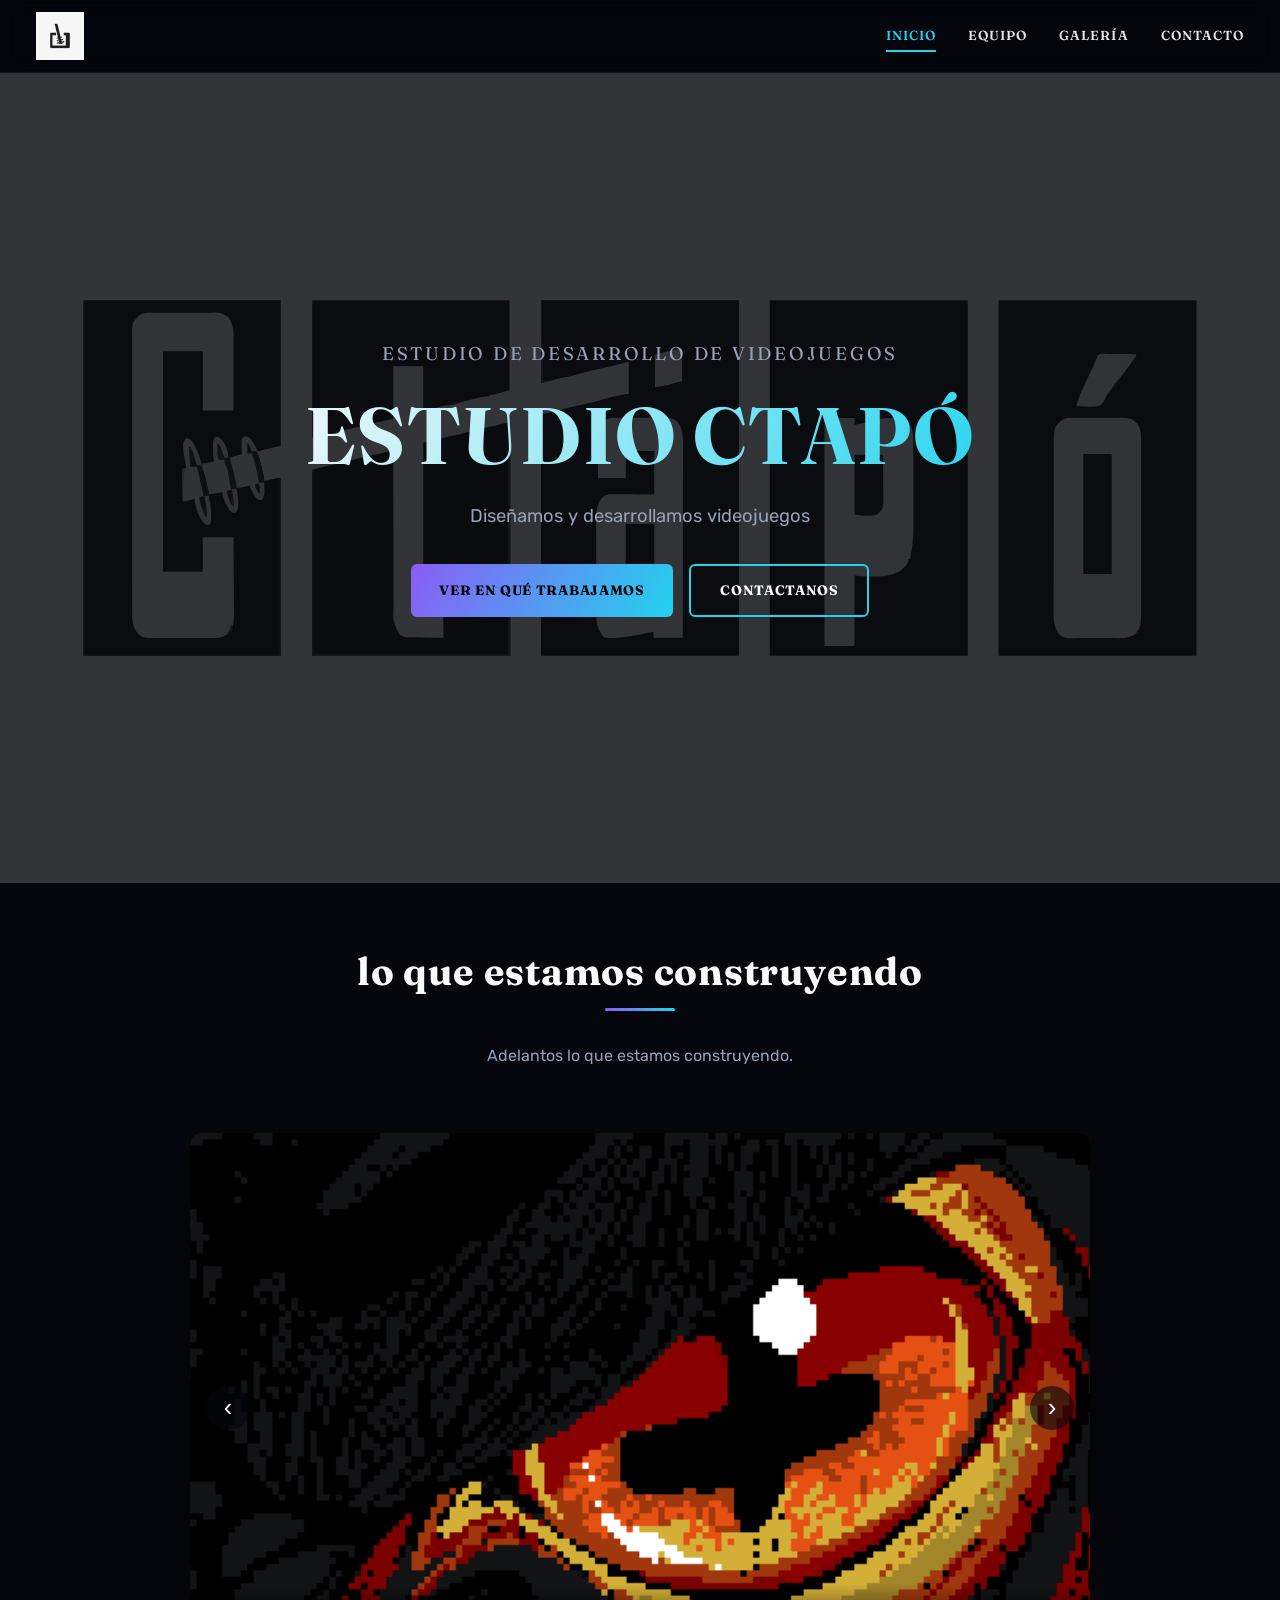
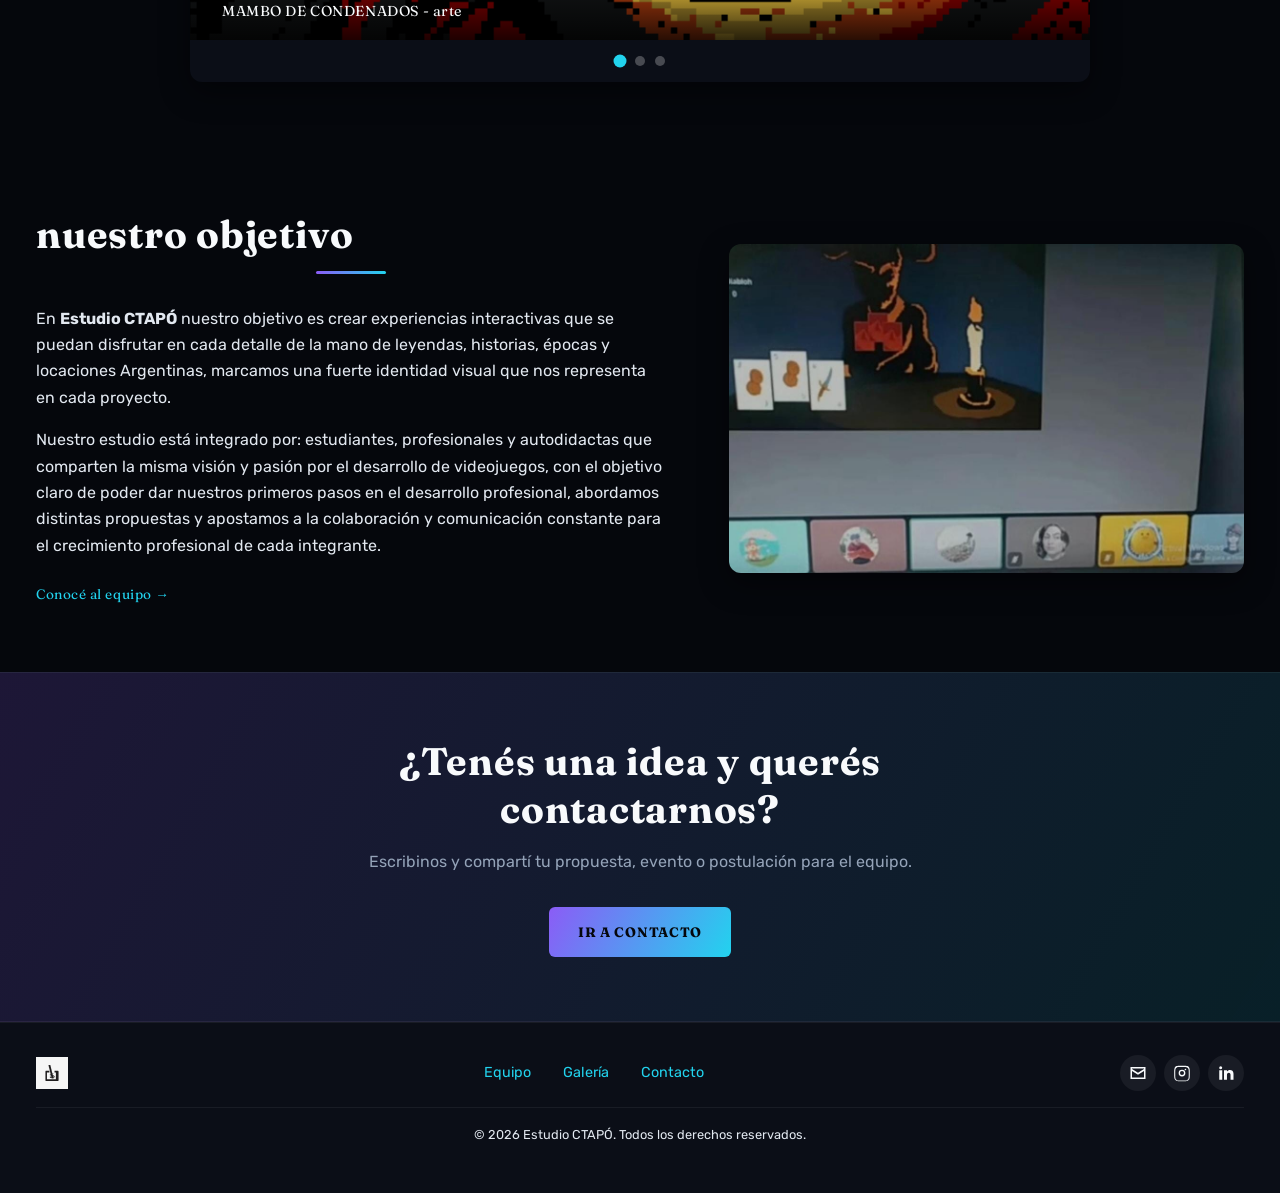
==== index.html @ 33e23f06 "Sitio Estudio CTAPO" ====
<!DOCTYPE html>
<html lang="es">
<head>
  <meta charset="UTF-8">
  <meta name="viewport" content="width=device-width, initial-scale=1.0">
  <title>Estudio CTAPÓ — Estudio de desarrollo de videojuegos</title>
  <meta name="description" content="Estudio CTAPO: estudio independiente de videojuegos. Conocé nuestro equipo y proyectos">

  <!-- Ícono de la pestaña del navegador -->
  <link rel="icon" href="img/logo/logo.svg" type="image/svg+xml">

  <!-- Google Fonts: Fraunces (títulos, serif elegante) + Rubik (texto de lectura) -->
  <link rel="preconnect" href="https://fonts.googleapis.com">
  <link rel="preconnect" href="https://fonts.gstatic.com" crossorigin>
  <link href="https://fonts.googleapis.com/css2?family=Fraunces:opsz,wght@9..144,400;9..144,500;9..144,600;9..144,700&family=Rubik:wght@300;400;500;700&display=swap" rel="stylesheet">

  <!-- CSS: primero las variables/base compartidas, después el CSS propio de esta página -->
  <link rel="stylesheet" href="css/variables.css">
  <link rel="stylesheet" href="css/base.css">
  <link rel="stylesheet" href="css/home.css">
</head>
<body>

  <!-- ============ HEADER / NAVEGACIÓN ============ -->
  <header>
    <div class="container header-container">
      <a href="index.html" class="logo">
        <img src="img/logo/logo.svg" alt="Estudio CTAPO" width="180" height="55">
      </a>

      <!-- Botón hamburguesa: visible solo en mobile, controlado por js/main.js -->
      <button id="navToggle" class="nav-toggle-btn" aria-expanded="false" aria-controls="primaryNav" aria-label="Abrir menú de navegación">
        <span></span><span></span><span></span>
      </button>

      <nav id="primaryNav" class="main-nav" aria-label="Navegación principal">
        <ul>
          <li><a href="index.html">Inicio</a></li>
          <li><a href="pages/equipo.html">Equipo</a></li>
          <li><a href="pages/galeria.html">Galería</a></li>
          <li><a href="pages/contacto.html">Contacto</a></li>
        </ul>
      </nav>
    </div>
  </header>

  <main>

    <!-- HERO / BANNER DE PORTADA -->
    <section class="hero-home">
      <div class="container hero-content">
        <p class="eyebrow reveal">Estudio de desarrollo de videojuegos</p>
        <h1 class="reveal">ESTUDIO CTAPÓ</h1>
        <p class="reveal">
          Diseñamos y desarrollamos videojuegos
        </p>
        <div class="hero-actions reveal">
          <a href="https://ctapo-producciones.itch.io/mambo-de-condenados" class="btn" target="_blank" rel="noopener">Ver en qué trabajamos</a>
          <a href="pages/contacto.html" class="btn btn-outline">Contactanos</a>
        </div>
      </div>
    </section>

    <!-- CARROUSEL: imágenes / video de nuestro trabajo  -->
    <section class="section-padding carousel-section">
      <div class="container">
        <h2 class="section-title reveal">lo que estamos construyendo</h2>
        <p class="section-intro reveal">
          Adelantos lo que estamos construyendo.
        </p>

        <!-- Componente de carrousel, manejado por js/carousel.js.
             Cada .carousel-slide puede contener una <img> o un <video>.
             role="region" + aria-roledescription mejoran la accesibilidad. -->
        <div class="carousel reveal" id="mainCarousel" role="region" aria-roledescription="carrousel" aria-label="Avances del estudio">
          <div class="carousel-track">
            <figure class="carousel-slide is-active">
              <img src="img/carousel/slide-1.png" alt="diseño de mambo de condenados" loading="lazy">
              <figcaption>MAMBO DE CONDENADOS - arte </figcaption>
            </figure>
            <figure class="carousel-slide">
              <img src="img/carousel/slide-2.jpg" alt="Arte nuevo" loading="lazy">
              <figcaption>nuevos adelantos</figcaption>
            </figure>
            <figure class="carousel-slide">
              <video src="img/carousel/slide-3.mp4" controls muted playsinline aria-label="Adelanto en video"></video>
              <figcaption>primeras vistas</figcaption>
            </figure>
          </div>

          <!-- Controles de navegación (accesibles con teclado) -->
          <button class="carousel-btn carousel-btn--prev" id="carouselPrev" aria-label="Diapositiva anterior">‹</button>
          <button class="carousel-btn carousel-btn--next" id="carouselNext" aria-label="Diapositiva siguiente">›</button>

          <!-- Indicadores (dots), generados dinámicamente por carousel.js -->
          <div class="carousel-dots" id="carouselDots"></div>
        </div>
      </div>
    </section>

    <!-- SOBRE NOSOTROS / OBJETIVO DEL ESTUDIO  -->
    <section class="section-padding about-section">
      <div class="container about-grid">
        <div class="about-text reveal">
          <h2 class="section-title" style="text-align:left">nuestro objetivo</h2>
          <p>
            En <strong>Estudio CTAPÓ</strong> nuestro objetivo es crear
            experiencias interactivas que se puedan disfrutar en cada detalle
            de la mano de leyendas, historias, épocas y locaciones Argentinas, marcamos 
            una fuerte identidad visual que nos representa en cada proyecto. 
          </p>
          <p>
            Nuestro estudio está integrado por: 
            estudiantes, profesionales y autodidactas 
            que comparten la misma visión y pasión por el desarrollo de videojuegos,
            con el objetivo claro de poder dar nuestros primeros pasos en el desarrollo profesional, 
            abordamos distintas propuestas y apostamos a la colaboración y comunicación constante para el crecimiento profesional de cada integrante.
          </p>
          <a href="pages/equipo.html" class="btn-secondary-link">Conocé al equipo →</a>
        </div>
        <div class="about-image reveal">
          <img src="img/carousel/slide-equipo.jpeg" alt="Ilustración representativa del estudio" loading="lazy">
        </div>
      </div>
    </section>

    <!-- ============ BANNER FINAL / LLAMADO A LA ACCIÓN ============ -->
    <section class="cta-band reveal">
      <div class="container cta-band-content">
        <h2>¿Tenés una idea y querés contactarnos?</h2>
        <p>Escribinos y compartí tu propuesta, evento o postulación para el equipo.</p>
        <a href="pages/contacto.html" class="btn">Ir a contacto</a>
      </div>
    </section>

  </main>

  <!-- FOOTER  -->
  <footer>
    <div class="container">
      <div class="footer-content">
        <a href="index.html" class="footer-brand">
          <img src="img/logo/logo.svg" alt="Estudio CTAPO">
        </a>

        <nav class="footer-links" aria-label="Enlaces del pie de página">
          <a href="pages/equipo.html">Equipo</a>
          <a href="pages/galeria.html">Galería</a>
          <a href="pages/contacto.html">Contacto</a>
        </nav>
       
        <div class="footer-social">
          <a href="mailto:ctapoproducciones@gmail.com" aria-label="Enviar un email">
            <svg viewBox="0 0 24 24"><path d="M2 4h20v16H2V4zm2 2v.5l8 5 8-5V6H4zm16 3.2-8 5-8-5V18h16V9.2z"/></svg>
          </a>
          <a href="https://www.instagram.com/ctapoproducciones/" target="_blank" rel="noopener" aria-label="Instagram">
            <svg viewBox="0 0 24 24"><path d="M12 2.2c3.2 0 3.6 0 4.9.1 1.2.1 2 .3 2.4.5.6.2 1 .5 1.5 1 .4.4.7.9 1 1.5.2.4.4 1.2.5 2.4.1 1.3.1 1.7.1 4.9s0 3.6-.1 4.9c-.1 1.2-.3 2-.5 2.4-.2.6-.5 1-1 1.5-.4.4-.9.7-1.5 1-.4.2-1.2.4-2.4.5-1.3.1-1.7.1-4.9.1s-3.6 0-4.9-.1c-1.2-.1-2-.3-2.4-.5-.6-.2-1-.5-1.5-1-.4-.4-.7-.9-1-1.5-.2-.4-.4-1.2-.5-2.4-.1-1.3-.1-1.7-.1-4.9s0-3.6.1-4.9c.1-1.2.3-2 .5-2.4.2-.6.5-1 1-1.5.4-.4.9-.7 1.5-1 .4-.2 1.2-.4 2.4-.5C8.4 2.2 8.8 2.2 12 2.2zm0 1.8c-3.1 0-3.5 0-4.7.1-1 .1-1.6.2-1.9.4-.5.2-.8.4-1.2.7-.3.3-.6.7-.7 1.2-.1.3-.3.9-.4 1.9-.1 1.2-.1 1.6-.1 4.7s0 3.5.1 4.7c.1 1 .2 1.6.4 1.9.2.5.4.8.7 1.2.3.3.7.6 1.2.7.3.1.9.3 1.9.4 1.2.1 1.6.1 4.7.1s3.5 0 4.7-.1c1-.1 1.6-.2 1.9-.4.5-.2.8-.4 1.2-.7.3-.3.6-.7.7-1.2.1-.3.3-.9.4-1.9.1-1.2.1-1.6.1-4.7s0-3.5-.1-4.7c-.1-1-.2-1.6-.4-1.9-.2-.5-.4-.8-.7-1.2-.3-.3-.7-.6-1.2-.7-.3-.1-.9-.3-1.9-.4-1.2-.1-1.6-.1-4.7-.1zm0 3.5a4.5 4.5 0 1 1 0 9 4.5 4.5 0 0 1 0-9zm0 1.8a2.7 2.7 0 1 0 0 5.4 2.7 2.7 0 0 0 0-5.4zm5.7-2a1.1 1.1 0 1 1-2.2 0 1.1 1.1 0 0 1 2.2 0z"/></svg>
          </a>
          <a href="https://www.linkedin.com/in/ctap%C3%B3-producciones-28ab443a8/" target="_blank" rel="noopener" aria-label="LinkedIn">
            <svg viewBox="0 0 24 24"><path d="M6.94 5a2 2 0 1 1-4-.002 2 2 0 0 1 4 .002zM7 8.48H3V21h4V8.48zm6.32 0H9.34V21h3.94v-6.57c0-3.66 4.77-3.96 4.77 0V21H22v-7.93c0-6.17-7.06-5.94-8.68-2.91V8.48z"/></svg>
          </a>
        </div>
      </div>
      <div class="footer-bottom">
        <p>&copy; <span id="currentYear">2026</span> Estudio CTAPÓ. Todos los derechos reservados.</p>
      </div>
    </div>
  </footer>

  <!-- JS: main.js primero (compartido), después el propio de esta página -->
  <script src="js/main.js" defer></script>
  <script src="js/carousel.js" defer></script>
</body>
</html>
---- css/variables.css ----
/* ============================================================
   VARIABLES.CSS — Paleta de colores, tipografías y medidas
   ============================================================
   Este es el ÚNICO archivo que necesitás tocar para cambiar los
   colores, fuentes o espaciados de TODO el sitio. Todos los demás
   archivos CSS usan estas variables con var(--nombre-variable),
   así que un cambio acá se refleja en cada página automáticamente.
   ============================================================ */

:root {
  /* ---------- COLORES DE MARCA ----------
     Editá estos 3 colores para cambiar la identidad visual
     del estudio (hoy: violeta + cian + rosa, estilo "gaming"). */
  --color-primary: #8b5cf6;      /* Violeta principal: botones, links, acentos */
  --color-secondary: #22d3ee;    /* Cian: detalles, hover, íconos */
  --color-accent: #f43f5e;       /* Rosa/rojo: llamados a la acción importantes */

  /* ---------- FONDOS (tema oscuro tipo estudio de videojuegos) ---------- */
  --color-bg: #05070c;           /* Fondo general de la página (el más oscuro) */
  --color-bg-elevated: #0b0e17;  /* Fondo de secciones "elevadas" (cards, header) */
  --color-bg-alt: #131826;       /* Fondo alterno para separar secciones */
  --color-overlay: rgba(5, 7, 12, 0.82); /* Capa oscura sobre imágenes de fondo */

  /* ---------- TEXTOS ---------- */
  --color-text: #e2e8f0;         /* Texto principal sobre fondo oscuro */
  --color-text-muted: #94a3b8;   /* Texto secundario / descripciones */
  --color-text-strong: #f8fafc;  /* Texto blanco puro para títulos destacados */
  --color-on-primary: #05070c;   /* Texto sobre botones de color primario */

  /* ---------- TIPOGRAFÍAS ----------
     "Fraunces" para títulos: una serif elegante y cálida (variable,
     con curvas suaves) cargada desde Google Fonts en el <head> de cada
     página. Es la alternativa gratuita más parecida a "Belanidi Serif"
     que encontramos: esa fuente es de pago y no está en Google Fonts,
     así que no se puede cargar automáticamente por CDN.

     Si comprás/tenés los archivos de Belanidi Serif, reemplazá el
     <link> de Google Fonts del <head> de cada página por un @font-face
     acá mismo, por ejemplo:

       @font-face {
         font-family: 'Belanidi Serif';
         src: url('../fonts/BelanidiSerif.woff2') format('woff2');
         font-display: swap;
       }

     y después cambiá el valor de --font-heading de abajo por:
       --font-heading: 'Belanidi Serif', 'Fraunces', serif;

     "Rubik" se mantiene para el texto de lectura (buena legibilidad
     en párrafos largos, contrasta bien con una serif en los títulos). */
  --font-heading: 'Fraunces', 'Georgia', serif;
  --font-body: 'Rubik', 'Segoe UI', sans-serif;

  /* ---------- ESPACIADOS (escala consistente) ---------- */
  --spacing-xs: 0.5rem;
  --spacing-sm: 1rem;
  --spacing-md: 2rem;
  --spacing-lg: 4rem;
  --spacing-xl: 6rem;

  /* ---------- OTROS ---------- */
  --border-radius: 12px;
  --border-radius-sm: 6px;
  --box-shadow: 0 10px 30px rgba(0, 0, 0, 0.45);
  --transition: all 0.25s ease;
  --max-width: 1240px;
}
---- css/base.css ----
/* ============================================================
   BASE.CSS — Reset, tipografía, header/nav, footer y utilidades
   ============================================================
   Estilos COMPARTIDOS por todas las páginas del sitio. Se carga
   siempre después de variables.css y antes del CSS propio de
   cada página (home.css / equipo.css / galeria.css / contacto.css).
   ============================================================ */

/* ---------- Reset básico ---------- */
*,
*::before,
*::after {
  margin: 0;
  padding: 0;
  box-sizing: border-box;
}

html {
  scroll-behavior: smooth;
}

/* Respeta a las personas que configuraron "reducir movimiento"
   en su sistema operativo: buena práctica de accesibilidad. */
@media (prefers-reduced-motion: reduce) {
  html {
    scroll-behavior: auto;
  }
  *,
  *::before,
  *::after {
    animation-duration: 0.01ms !important;
    animation-iteration-count: 1 !important;
    transition-duration: 0.01ms !important;
  }
}

body {
  font-family: var(--font-body);
  background-color: var(--color-bg);
  color: var(--color-text);
  line-height: 1.65;
  overflow-x: hidden; /* evita scroll horizontal accidental en mobile */
}

img,
video {
  max-width: 100%;
  display: block;
}

/* ---------- Tipografía ---------- */
h1,
h2,
h3,
h4 {
  font-family: var(--font-heading);
  font-weight: 700;
  letter-spacing: 0.02em;
  color: var(--color-text-strong);
  margin-bottom: var(--spacing-sm);
  line-height: 1.25;
}

h1 { font-size: clamp(2.2rem, 5vw, 3.4rem); }
h2 { font-size: clamp(1.8rem, 3.5vw, 2.4rem); }
h3 { font-size: 1.3rem; }

p {
  margin-bottom: var(--spacing-sm);
  color: var(--color-text);
}

a {
  color: var(--color-secondary);
  text-decoration: none;
  transition: var(--transition);
}

a:hover,
a:focus-visible {
  color: var(--color-primary);
}

/* Estado de foco visible y consistente en todo el sitio (accesibilidad) */
:focus-visible {
  outline: 2px solid var(--color-secondary);
  outline-offset: 3px;
}

ul {
  list-style: none;
}

/* ---------- Layout ---------- */
.container {
  width: 100%;
  max-width: var(--max-width);
  margin: 0 auto;
  padding: 0 var(--spacing-sm);
}

.section-padding {
  padding: var(--spacing-lg) 0;
}

.section-title {
  text-align: center;
  position: relative;
  padding-bottom: var(--spacing-sm);
  margin-bottom: var(--spacing-md);
}

.section-title::after {
  content: '';
  position: absolute;
  bottom: 0;
  left: 50%;
  transform: translateX(-50%);
  width: 70px;
  height: 3px;
  background: linear-gradient(90deg, var(--color-primary), var(--color-secondary));
  border-radius: 3px;
}

.section-intro {
  max-width: 720px;
  margin: 0 auto var(--spacing-lg);
  text-align: center;
  color: var(--color-text-muted);
}

.text-center { text-align: center; }

/* ---------- Header / navegación ---------- */
header {
  position: sticky;
  top: 0;
  z-index: 1000;
  background-color: rgba(5, 7, 12, 0.85);
  backdrop-filter: blur(10px); /* header traslúcido tipo "vidrio" */
  border-bottom: 1px solid rgba(255, 255, 255, 0.06);
}

.header-container {
  display: flex;
  align-items: center;
  justify-content: space-between;
  padding: var(--spacing-xs) var(--spacing-sm);
  min-height: 72px;
}

.logo img {
  height: 48px;
  width: auto;
}

/* Botón hamburguesa (controlado por js/main.js) */
.nav-toggle-btn {
  display: none;
  flex-direction: column;
  justify-content: center;
  gap: 5px;
  width: 42px;
  height: 42px;
  background: transparent;
  border: 1px solid rgba(255, 255, 255, 0.15);
  border-radius: var(--border-radius-sm);
  cursor: pointer;
}

.nav-toggle-btn span {
  display: block;
  width: 20px;
  height: 2px;
  margin: 0 auto;
  background-color: var(--color-text-strong);
  transition: var(--transition);
}

/* Animación de la hamburguesa a "X" cuando el menú está abierto */
.nav-toggle-btn[aria-expanded="true"] span:nth-child(1) {
  transform: translateY(7px) rotate(45deg);
}
.nav-toggle-btn[aria-expanded="true"] span:nth-child(2) {
  opacity: 0;
}
.nav-toggle-btn[aria-expanded="true"] span:nth-child(3) {
  transform: translateY(-7px) rotate(-45deg);
}

.main-nav ul {
  display: flex;
  gap: var(--spacing-md);
}

.main-nav a {
  color: var(--color-text);
  font-family: var(--font-heading);
  font-size: 0.82rem;
  font-weight: 600;
  letter-spacing: 0.08em;
  text-transform: uppercase;
  position: relative;
  padding: 0.4rem 0;
}

.main-nav a::after {
  content: '';
  position: absolute;
  left: 0;
  bottom: -2px;
  width: 0;
  height: 2px;
  background-color: var(--color-secondary);
  transition: var(--transition);
}

.main-nav a:hover::after,
.main-nav a.is-active::after {
  width: 100%;
}

.main-nav a.is-active {
  color: var(--color-secondary);
}

/* ---------- Botones ---------- */
.btn {
  display: inline-flex;
  align-items: center;
  gap: 0.5rem;
  padding: 0.85rem 1.8rem;
  background: linear-gradient(120deg, var(--color-primary), var(--color-secondary));
  color: var(--color-on-primary);
  font-family: var(--font-heading);
  font-weight: 700;
  font-size: 0.85rem;
  letter-spacing: 0.05em;
  text-transform: uppercase;
  border: none;
  border-radius: var(--border-radius-sm);
  cursor: pointer;
  transition: var(--transition);
}

.btn:hover,
.btn:focus-visible {
  transform: translateY(-3px);
  box-shadow: 0 12px 24px rgba(139, 92, 246, 0.35);
  color: var(--color-on-primary);
}

.btn-outline {
  background: transparent;
  border: 2px solid var(--color-secondary);
  color: var(--color-text-strong);
}

.btn-outline:hover,
.btn-outline:focus-visible {
  background-color: var(--color-secondary);
  color: var(--color-on-primary);
}

/* ---------- Hero genérico (usado en las páginas internas) ---------- */
.page-hero {
  background:
    linear-gradient(var(--color-overlay), var(--color-overlay)),
    url('../img/banner/hero-banner.svg') center / cover no-repeat;
  min-height: 42vh;
  display: flex;
  align-items: center;
  text-align: center;
  padding: var(--spacing-lg) 0;
}

.hero-content {
  max-width: 780px;
  margin: 0 auto;
}

.hero-content p {
  color: var(--color-text-muted);
  font-size: 1.1rem;
  max-width: 620px;
  margin-left: auto;
  margin-right: auto;
}

/* ---------- Animación de aparición (fade-in con scroll) ----------
   La clase ".reveal" arranca invisible; js/main.js usa un
   IntersectionObserver para sumar ".is-visible" cuando el
   elemento entra en pantalla (más eficiente/"green" que escuchar
   el evento "scroll" a mano). */
.reveal {
  opacity: 0;
  transform: translateY(24px);
  transition: opacity 0.6s ease, transform 0.6s ease;
}

.reveal.is-visible {
  opacity: 1;
  transform: translateY(0);
}

/* ---------- Footer (compacto, como se pidió) ---------- */
footer {
  background-color: var(--color-bg-elevated);
  border-top: 1px solid rgba(255, 255, 255, 0.06);
  padding: var(--spacing-md) 0;
}

.footer-content {
  display: flex;
  flex-wrap: wrap;
  align-items: center;
  justify-content: space-between;
  gap: var(--spacing-sm);
}

.footer-brand {
  display: flex;
  align-items: center;
  gap: var(--spacing-xs);
}

.footer-brand img {
  height: 32px;
}

.footer-brand span {
  font-family: var(--font-heading);
  font-size: 0.9rem;
  letter-spacing: 0.08em;
  color: var(--color-text-strong);
}

.footer-links {
  display: flex;
  gap: var(--spacing-md);
  font-size: 0.9rem;
}

.footer-social {
  display: flex;
  gap: var(--spacing-xs);
}

.footer-social a {
  display: flex;
  align-items: center;
  justify-content: center;
  width: 36px;
  height: 36px;
  border-radius: 50%;
  background-color: rgba(255, 255, 255, 0.06);
  color: var(--color-text-strong);
  transition: var(--transition);
}

.footer-social a:hover,
.footer-social a:focus-visible {
  background-color: var(--color-primary);
  color: var(--color-on-primary);
  transform: translateY(-3px);
}

.footer-social svg {
  width: 18px;
  height: 18px;
  fill: currentColor;
}

.footer-bottom {
  text-align: center;
  margin-top: var(--spacing-sm);
  padding-top: var(--spacing-sm);
  border-top: 1px solid rgba(255, 255, 255, 0.06);
  font-size: 0.8rem;
  color: var(--color-text-muted);
}

/* ============================================================
   Responsive — menú hamburguesa en pantallas chicas
   ============================================================ */
@media (max-width: 820px) {
  .nav-toggle-btn {
    display: flex;
  }

  .main-nav {
    position: fixed;
    inset: 72px 0 0 0;
    background-color: var(--color-bg-elevated);
    transform: translateX(100%);
    transition: transform 0.3s ease;
    z-index: 999;
  }

  .main-nav.is-open {
    transform: translateX(0);
  }

  .main-nav ul {
    flex-direction: column;
    align-items: center;
    justify-content: center;
    height: 100%;
    gap: var(--spacing-md);
  }

  .main-nav a {
    font-size: 1.1rem;
  }

  .footer-content {
    flex-direction: column;
    text-align: center;
  }
}
---- css/home.css ----
/* ============================================================
   HOME.CSS — Estilos exclusivos de la página principal (index.html)
   ============================================================ */

/* ---------- Hero de portada ---------- */
.hero-home {
  /* Reemplazá img/banner/hero-banner.svg por tu propia imagen de fondo
     (recomendado 1920x1080). El degradado oscuro de encima asegura que
     el texto blanco siga siendo legible sobre cualquier imagen. */
  background:
    linear-gradient(var(--color-overlay), var(--color-overlay)),
    url('../img/banner/hero-banner.svg') center / cover no-repeat;
  min-height: 90vh;
  display: flex;
  align-items: center;
  text-align: center;
  padding: var(--spacing-xl) 0;
}

.hero-home .hero-content {
  max-width: 780px;
  margin: 0 auto;
}

.eyebrow {
  display: inline-block;
  font-family: var(--font-heading);
  font-size: 0.8rem;
  letter-spacing: 0.15em;
  text-transform: uppercase;
  color: var(--color-secondary);
  margin-bottom: var(--spacing-sm);
}

.hero-home h1 {
  font-size: clamp(2.8rem, 7vw, 5rem);
  background: linear-gradient(120deg, var(--color-text-strong), var(--color-secondary));
  -webkit-background-clip: text;
  background-clip: text;
  color: transparent;
}

.hero-home p {
  color: var(--color-text-muted);
  font-size: 1.15rem;
}

.hero-actions {
  display: flex;
  flex-wrap: wrap;
  gap: var(--spacing-sm);
  justify-content: center;
  margin-top: var(--spacing-md);
}

/* ---------- Carrousel ---------- */
.carousel {
  position: relative;
  max-width: 900px;
  margin: 0 auto;
  border-radius: var(--border-radius);
  overflow: hidden;
  box-shadow: var(--box-shadow);
  background-color: var(--color-bg-elevated);
}

.carousel-track {
  display: flex;
  transition: transform 0.5s ease;
  /* js/carousel.js mueve este track con "transform: translateX(...)" */
}

.carousel-slide {
  flex: 0 0 100%;
  position: relative;
}

.carousel-slide img,
.carousel-slide video {
  width: 100%;
  aspect-ratio: 16 / 9;
  object-fit: cover;
}

.carousel-slide figcaption {
  position: absolute;
  left: 0;
  right: 0;
  bottom: 0;
  padding: var(--spacing-sm) var(--spacing-md);
  background: linear-gradient(0deg, rgba(0, 0, 0, 0.75), transparent);
  color: var(--color-text-strong);
  font-family: var(--font-heading);
  font-size: 0.9rem;
  letter-spacing: 0.04em;
}

.carousel-btn {
  position: absolute;
  top: 50%;
  transform: translateY(-50%);
  width: 44px;
  height: 44px;
  border-radius: 50%;
  border: none;
  background-color: rgba(5, 7, 12, 0.6);
  color: var(--color-text-strong);
  font-size: 1.6rem;
  line-height: 1;
  cursor: pointer;
  transition: var(--transition);
}

.carousel-btn:hover,
.carousel-btn:focus-visible {
  background-color: var(--color-primary);
  color: var(--color-on-primary);
}

.carousel-btn--prev { left: var(--spacing-sm); }
.carousel-btn--next { right: var(--spacing-sm); }

.carousel-dots {
  display: flex;
  justify-content: center;
  gap: 0.6rem;
  padding: var(--spacing-sm);
}

.carousel-dots button {
  width: 10px;
  height: 10px;
  border-radius: 50%;
  border: none;
  background-color: rgba(255, 255, 255, 0.25);
  cursor: pointer;
  transition: var(--transition);
}

.carousel-dots button.is-active {
  background-color: var(--color-secondary);
  transform: scale(1.3);
}

/* ---------- Sobre nosotros / objetivo ---------- */
.about-grid {
  display: grid;
  grid-template-columns: 1.1fr 0.9fr;
  gap: var(--spacing-lg);
  align-items: center;
}

.about-image img {
  border-radius: var(--border-radius);
  box-shadow: var(--box-shadow);
}

.btn-secondary-link {
  display: inline-block;
  margin-top: var(--spacing-xs);
  font-family: var(--font-heading);
  font-size: 0.85rem;
  letter-spacing: 0.04em;
  color: var(--color-secondary);
}

/* ---------- Banner final (CTA) ---------- */
.cta-band {
  background: linear-gradient(120deg, rgba(139, 92, 246, 0.18), rgba(34, 211, 238, 0.12));
  border-top: 1px solid rgba(255, 255, 255, 0.06);
  border-bottom: 1px solid rgba(255, 255, 255, 0.06);
  padding: var(--spacing-lg) 0;
  text-align: center;
}

.cta-band-content {
  max-width: 640px;
  margin: 0 auto;
}

.cta-band p {
  color: var(--color-text-muted);
  margin-bottom: var(--spacing-md);
}

/* ---------- Responsive ---------- */
@media (max-width: 820px) {
  .about-grid {
    grid-template-columns: 1fr;
  }

  .about-image {
    order: -1;
  }
}
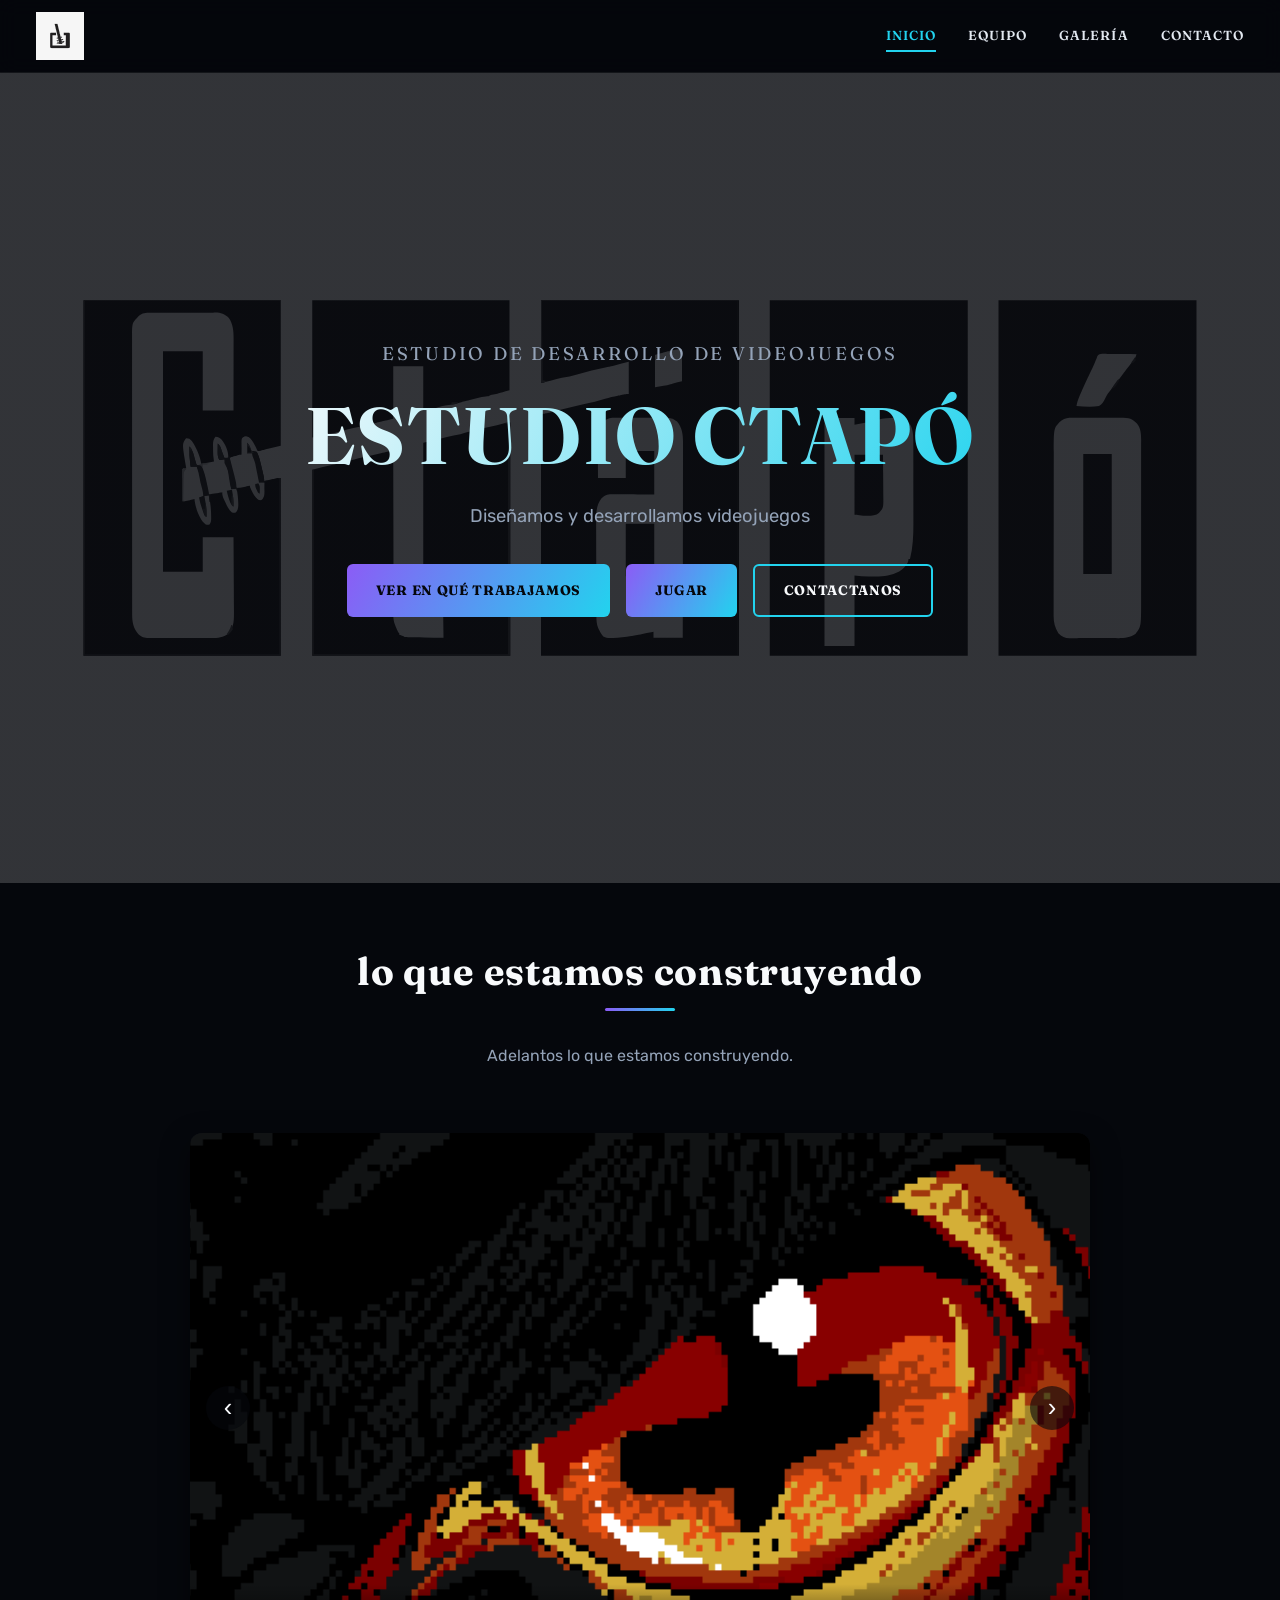
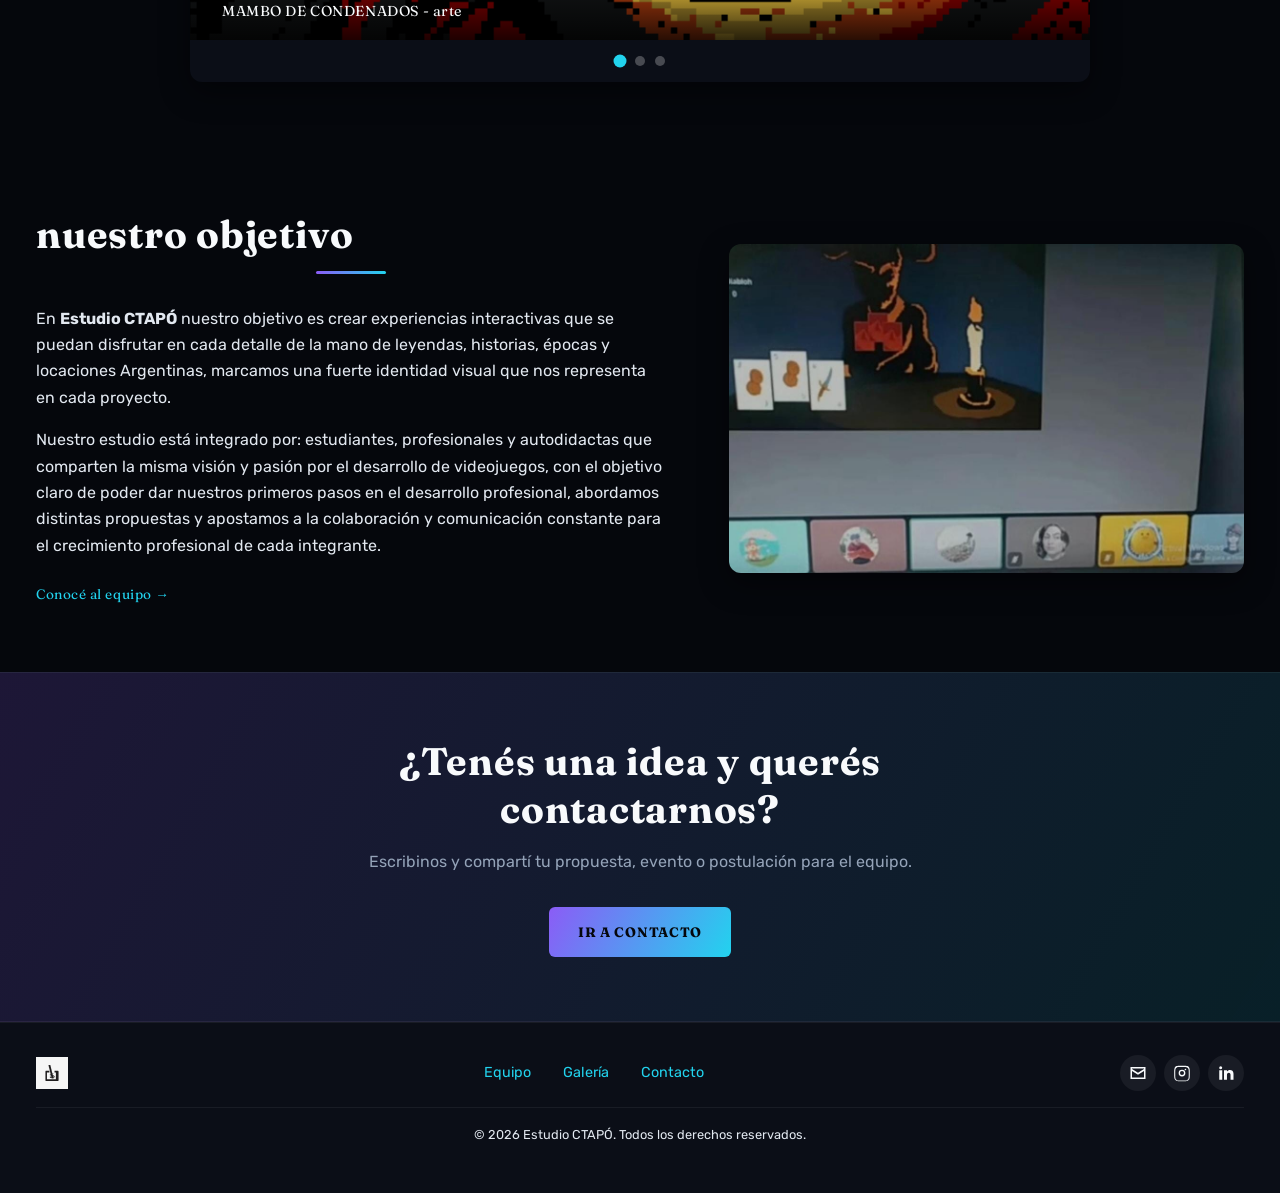
==== commit 1e3463a1: "Agrego juego web y boton Jugar" ====
--- a/index.html
+++ b/index.html
@@ -56,6 +56,7 @@
         </p>
         <div class="hero-actions reveal">
           <a href="https://ctapo-producciones.itch.io/mambo-de-condenados" class="btn" target="_blank" rel="noopener">Ver en qué trabajamos</a>
+          <a href="juego/" class="btn">Jugar</a>
           <a href="pages/contacto.html" class="btn btn-outline">Contactanos</a>
         </div>
       </div>
